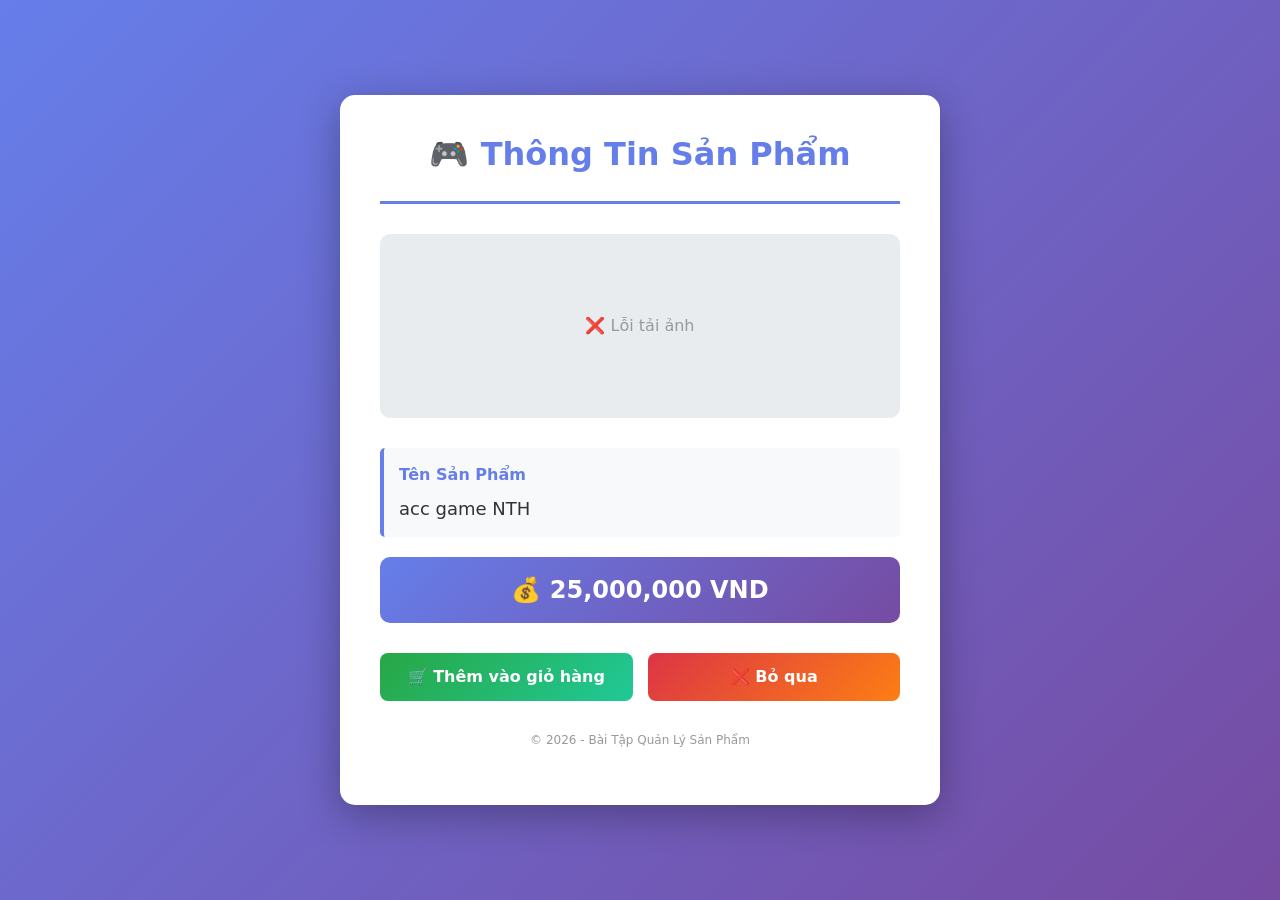
==== index.html @ 3d22265e "feat: Build SanPhamViewModel1 with product information display - Add Model, Controller, View for pro" ====
<!DOCTYPE html>
<html lang="vi">
<head>
    <meta charset="UTF-8">
    <meta name="viewport" content="width=device-width, initial-scale=1.0">
    <title>Bài Tập 2 - Thông Tin Sản Phẩm</title>
    <link href="https://cdn.jsdelivr.net/npm/bootstrap@5.3.0/dist/css/bootstrap.min.css" rel="stylesheet">
    <style>
        body {
            background: linear-gradient(135deg, #667eea 0%, #764ba2 100%);
            min-height: 100vh;
            display: flex;
            align-items: center;
            justify-content: center;
            padding: 20px;
        }
        .container {
            background: white;
            border-radius: 15px;
            box-shadow: 0 10px 40px rgba(0, 0, 0, 0.3);
            padding: 40px;
            max-width: 600px;
        }
        .product-header {
            text-align: center;
            margin-bottom: 30px;
            border-bottom: 3px solid #667eea;
            padding-bottom: 20px;
        }
        .product-header h2 {
            color: #667eea;
            font-weight: bold;
        }
        .product-info {
            display: grid;
            gap: 20px;
        }
        .info-item {
            padding: 15px;
            background: #f8f9fa;
            border-left: 4px solid #667eea;
            border-radius: 5px;
        }
        .info-item label {
            color: #667eea;
            font-weight: bold;
            display: block;
            margin-bottom: 8px;
        }
        .info-item .value {
            color: #333;
            font-size: 18px;
        }
        .price-badge {
            background: linear-gradient(135deg, #667eea 0%, #764ba2 100%);
            color: white;
            padding: 15px 30px;
            border-radius: 10px;
            text-align: center;
            font-size: 24px;
            font-weight: bold;
        }
        .image-container {
            text-align: center;
            margin: 30px 0;
        }
        .image-container img {
            max-width: 100%;
            max-height: 300px;
            border-radius: 10px;
            box-shadow: 0 5px 15px rgba(102, 126, 234, 0.3);
            object-fit: cover;
        }
        .no-image {
            background: #e9ecef;
            padding: 80px 20px;
            border-radius: 10px;
            color: #999;
            font-size: 16px;
        }
        .button-group {
            display: grid;
            grid-template-columns: 1fr 1fr;
            gap: 15px;
            margin-top: 30px;
        }
        .btn-custom {
            padding: 12px 20px;
            font-size: 16px;
            font-weight: bold;
            border: none;
            border-radius: 8px;
            cursor: pointer;
            transition: all 0.3s ease;
        }
        .btn-add-cart {
            background: linear-gradient(135deg, #28a745 0%, #20c997 100%);
            color: white;
        }
        .btn-add-cart:hover {
            transform: translateY(-2px);
            box-shadow: 0 5px 15px rgba(40, 167, 69, 0.3);
        }
        .btn-skip {
            background: linear-gradient(135deg, #dc3545 0%, #fd7e14 100%);
            color: white;
        }
        .btn-skip:hover {
            transform: translateY(-2px);
            box-shadow: 0 5px 15px rgba(220, 53, 69, 0.3);
        }
        .footer {
            text-align: center;
            margin-top: 30px;
            color: #999;
            font-size: 12px;
        }
        .loading {
            text-align: center;
            padding: 40px;
            color: #667eea;
        }
        .spinner-border {
            color: #667eea;
        }
    </style>
</head>
<body>
    <div class="container">
        <div class="product-header">
            <h2>🎮 Thông Tin Sản Phẩm</h2>
        </div>

        <div class="image-container" id="imageContainer">
            <div class="loading">
                <div class="spinner-border" role="status">
                    <span class="visually-hidden">Loading...</span>
                </div>
                <p>Đang tải ảnh...</p>
            </div>
        </div>

        <div class="product-info">
            <div class="info-item">
                <label>Tên Sản Phẩm</label>
                <div class="value">acc game NTH</div>
            </div>

            <div class="price-badge">
                💰 25,000,000 VND
            </div>
        </div>

        <div class="button-group">
            <button class="btn-custom btn-add-cart" onclick="addToCart()">
                🛒 Thêm vào giỏ hàng
            </button>
            <button class="btn-custom btn-skip" onclick="skipProduct()">
                ❌ Bỏ qua
            </button>
        </div>

        <div class="footer">
            <p>© 2026 - Bài Tập Quản Lý Sản Phẩm</p>
        </div>
    </div>

    <script src="https://cdn.jsdelivr.net/npm/bootstrap@5.3.0/dist/js/bootstrap.bundle.min.js"></script>
    <script>
        // Load random image on page load
        window.addEventListener('load', loadRandomImage);

        function loadRandomImage() {
            fetch('/api/random-image')
                .then(response => response.json())
                .then(data => {
                    const container = document.getElementById('imageContainer');
                    if (data.image) {
                        const img = document.createElement('img');
                        img.src = `/image/${encodeURIComponent(data.image)}`;
                        img.alt = 'acc game NTH';
                        img.onerror = () => {
                            container.innerHTML = '<div class="no-image">🖼️ Không thể tải ảnh</div>';
                        };
                        container.innerHTML = '';
                        container.appendChild(img);
                    } else {
                        container.innerHTML = '<div class="no-image">📂 Không tìm thấy ảnh trong thư mục</div>';
                    }
                })
                .catch(err => {
                    console.error('Error loading image:', err);
                    document.getElementById('imageContainer').innerHTML = '<div class="no-image">❌ Lỗi tải ảnh</div>';
                });
        }

        function addToCart() {
            alert('✅ Đã thêm "acc game NTH" vào giỏ hàng!');
        }

        function skipProduct() {
            alert('⏭️ Bỏ qua sản phẩm');
            // Có thể tải sản phẩm tiếp theo tại đây
            loadRandomImage();
        }
    </script>
</body>
</html>
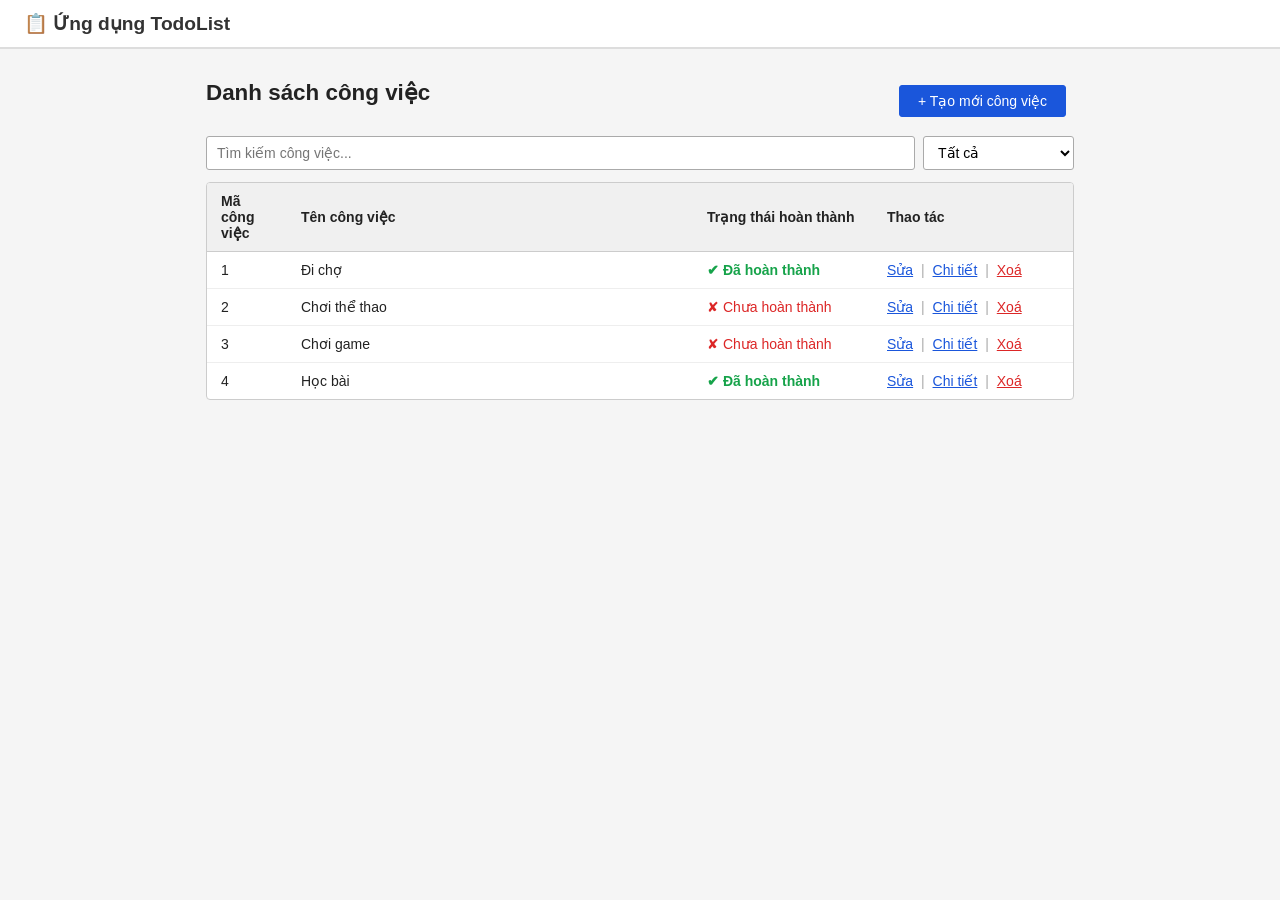
==== commit 594f23d9: "feat: TodoList app - xem, them, sua, xoa cong viec" ====
--- a/index.html
+++ b/index.html
@@ -1,208 +1,141 @@
 <!DOCTYPE html>
 <html lang="vi">
 <head>
-    <meta charset="UTF-8">
-    <meta name="viewport" content="width=device-width, initial-scale=1.0">
-    <title>Bài Tập 2 - Thông Tin Sản Phẩm</title>
-    <link href="https://cdn.jsdelivr.net/npm/bootstrap@5.3.0/dist/css/bootstrap.min.css" rel="stylesheet">
-    <style>
-        body {
-            background: linear-gradient(135deg, #667eea 0%, #764ba2 100%);
-            min-height: 100vh;
-            display: flex;
-            align-items: center;
-            justify-content: center;
-            padding: 20px;
-        }
-        .container {
-            background: white;
-            border-radius: 15px;
-            box-shadow: 0 10px 40px rgba(0, 0, 0, 0.3);
-            padding: 40px;
-            max-width: 600px;
-        }
-        .product-header {
-            text-align: center;
-            margin-bottom: 30px;
-            border-bottom: 3px solid #667eea;
-            padding-bottom: 20px;
-        }
-        .product-header h2 {
-            color: #667eea;
-            font-weight: bold;
-        }
-        .product-info {
-            display: grid;
-            gap: 20px;
-        }
-        .info-item {
-            padding: 15px;
-            background: #f8f9fa;
-            border-left: 4px solid #667eea;
-            border-radius: 5px;
-        }
-        .info-item label {
-            color: #667eea;
-            font-weight: bold;
-            display: block;
-            margin-bottom: 8px;
-        }
-        .info-item .value {
-            color: #333;
-            font-size: 18px;
-        }
-        .price-badge {
-            background: linear-gradient(135deg, #667eea 0%, #764ba2 100%);
-            color: white;
-            padding: 15px 30px;
-            border-radius: 10px;
-            text-align: center;
-            font-size: 24px;
-            font-weight: bold;
-        }
-        .image-container {
-            text-align: center;
-            margin: 30px 0;
-        }
-        .image-container img {
-            max-width: 100%;
-            max-height: 300px;
-            border-radius: 10px;
-            box-shadow: 0 5px 15px rgba(102, 126, 234, 0.3);
-            object-fit: cover;
-        }
-        .no-image {
-            background: #e9ecef;
-            padding: 80px 20px;
-            border-radius: 10px;
-            color: #999;
-            font-size: 16px;
-        }
-        .button-group {
-            display: grid;
-            grid-template-columns: 1fr 1fr;
-            gap: 15px;
-            margin-top: 30px;
-        }
-        .btn-custom {
-            padding: 12px 20px;
-            font-size: 16px;
-            font-weight: bold;
-            border: none;
-            border-radius: 8px;
-            cursor: pointer;
-            transition: all 0.3s ease;
-        }
-        .btn-add-cart {
-            background: linear-gradient(135deg, #28a745 0%, #20c997 100%);
-            color: white;
-        }
-        .btn-add-cart:hover {
-            transform: translateY(-2px);
-            box-shadow: 0 5px 15px rgba(40, 167, 69, 0.3);
-        }
-        .btn-skip {
-            background: linear-gradient(135deg, #dc3545 0%, #fd7e14 100%);
-            color: white;
-        }
-        .btn-skip:hover {
-            transform: translateY(-2px);
-            box-shadow: 0 5px 15px rgba(220, 53, 69, 0.3);
-        }
-        .footer {
-            text-align: center;
-            margin-top: 30px;
-            color: #999;
-            font-size: 12px;
-        }
-        .loading {
-            text-align: center;
-            padding: 40px;
-            color: #667eea;
-        }
-        .spinner-border {
-            color: #667eea;
-        }
-    </style>
+  <meta charset="UTF-8" />
+  <meta name="viewport" content="width=device-width, initial-scale=1.0" />
+  <title>TodoList</title>
+  <link rel="stylesheet" href="style.css" />
 </head>
 <body>
-    <div class="container">
-        <div class="product-header">
-            <h2>🎮 Thông Tin Sản Phẩm</h2>
-        </div>
 
-        <div class="image-container" id="imageContainer">
-            <div class="loading">
-                <div class="spinner-border" role="status">
-                    <span class="visually-hidden">Loading...</span>
-                </div>
-                <p>Đang tải ảnh...</p>
-            </div>
-        </div>
+  <div class="header">
+    <h1>📋 Ứng dụng TodoList</h1>
+  </div>
 
-        <div class="product-info">
-            <div class="info-item">
-                <label>Tên Sản Phẩm</label>
-                <div class="value">acc game NTH</div>
-            </div>
+  <div class="container">
 
-            <div class="price-badge">
-                💰 25,000,000 VND
-            </div>
-        </div>
+    <!-- TRANG: Danh sách -->
+    <div id="page-list" class="page active">
+      <div class="top-bar">
+        <h2 class="page-title">Danh sách công việc</h2>
+        <button class="btn btn-primary" onclick="showPage('page-add')">+ Tạo mới công việc</button>
+      </div>
 
-        <div class="button-group">
-            <button class="btn-custom btn-add-cart" onclick="addToCart()">
-                🛒 Thêm vào giỏ hàng
-            </button>
-            <button class="btn-custom btn-skip" onclick="skipProduct()">
-                ❌ Bỏ qua
-            </button>
-        </div>
+      <div class="filter-bar">
+        <input type="text" id="search-input" class="search-input" placeholder="Tìm kiếm công việc..." oninput="renderList()" />
+        <select id="filter-status" onchange="renderList()">
+          <option value="all">Tất cả</option>
+          <option value="done">Đã hoàn thành</option>
+          <option value="todo">Chưa hoàn thành</option>
+        </select>
+      </div>
 
-        <div class="footer">
-            <p>© 2026 - Bài Tập Quản Lý Sản Phẩm</p>
-        </div>
+      <div class="table-wrap">
+        <table>
+          <thead>
+            <tr>
+              <th style="width:80px">Mã công việc</th>
+              <th>Tên công việc</th>
+              <th style="width:180px">Trạng thái hoàn thành</th>
+              <th style="width:200px">Thao tác</th>
+            </tr>
+          </thead>
+          <tbody id="todo-tbody"></tbody>
+        </table>
+        <div id="empty-msg" class="empty-msg hidden">Chưa có công việc nào.</div>
+      </div>
     </div>
 
-    <script src="https://cdn.jsdelivr.net/npm/bootstrap@5.3.0/dist/js/bootstrap.bundle.min.js"></script>
-    <script>
-        // Load random image on page load
-        window.addEventListener('load', loadRandomImage);
+    <!-- TRANG: Thêm -->
+    <div id="page-add" class="page">
+      <h2 class="page-title">Thêm công việc</h2>
+      <div class="form-card">
+        <div class="form-group">
+          <label for="add-id">Mã công việc</label>
+          <input type="number" id="add-id" readonly />
+        </div>
+        <div class="form-group">
+          <label for="add-name">Tên công việc</label>
+          <input type="text" id="add-name" placeholder="Nhập tên công việc..." />
+        </div>
+        <div class="form-group">
+          <div class="checkbox-row">
+            <input type="checkbox" id="add-done" />
+            <label for="add-done">Trạng thái hoàn thành</label>
+          </div>
+        </div>
+        <div>
+          <button class="btn btn-primary" onclick="addTodo()">Thêm</button>
+          <button class="btn btn-secondary" onclick="showPage('page-list')">Quay trở lại</button>
+        </div>
+      </div>
+    </div>
 
-        function loadRandomImage() {
-            fetch('/api/random-image')
-                .then(response => response.json())
-                .then(data => {
-                    const container = document.getElementById('imageContainer');
-                    if (data.image) {
-                        const img = document.createElement('img');
-                        img.src = `/image/${encodeURIComponent(data.image)}`;
-                        img.alt = 'acc game NTH';
-                        img.onerror = () => {
-                            container.innerHTML = '<div class="no-image">🖼️ Không thể tải ảnh</div>';
-                        };
-                        container.innerHTML = '';
-                        container.appendChild(img);
-                    } else {
-                        container.innerHTML = '<div class="no-image">📂 Không tìm thấy ảnh trong thư mục</div>';
-                    }
-                })
-                .catch(err => {
-                    console.error('Error loading image:', err);
-                    document.getElementById('imageContainer').innerHTML = '<div class="no-image">❌ Lỗi tải ảnh</div>';
-                });
-        }
+    <!-- TRANG: Sửa -->
+    <div id="page-edit" class="page">
+      <h2 class="page-title">Sửa công việc</h2>
+      <div class="form-card">
+        <div class="form-group">
+          <label for="edit-id">Mã công việc</label>
+          <input type="number" id="edit-id" readonly />
+        </div>
+        <div class="form-group">
+          <label for="edit-name">Tên công việc</label>
+          <input type="text" id="edit-name" />
+        </div>
+        <div class="form-group">
+          <div class="checkbox-row">
+            <input type="checkbox" id="edit-done" />
+            <label for="edit-done">Trạng thái hoàn thành</label>
+          </div>
+        </div>
+        <div>
+          <button class="btn btn-warning" onclick="saveTodo()">Sửa</button>
+          <button class="btn btn-secondary" onclick="showPage('page-list')">Quay trở lại</button>
+        </div>
+      </div>
+    </div>
 
-        function addToCart() {
-            alert('✅ Đã thêm "acc game NTH" vào giỏ hàng!');
-        }
+    <!-- TRANG: Chi tiết -->
+    <div id="page-detail" class="page">
+      <h2 class="page-title">Chi tiết công việc</h2>
+      <div class="detail-card">
+        <div class="detail-row">
+          <span class="detail-label">Mã công việc</span>
+          <span class="detail-value" id="detail-id"></span>
+        </div>
+        <div class="detail-row">
+          <span class="detail-label">Tên công việc</span>
+          <span class="detail-value" id="detail-name"></span>
+        </div>
+        <div class="detail-row">
+          <span class="detail-label">Trạng thái</span>
+          <span class="detail-value" id="detail-done"></span>
+        </div>
+        <div style="margin-top:18px">
+          <button class="btn btn-warning" id="detail-edit-btn">Sửa</button>
+          <button class="btn btn-secondary" onclick="showPage('page-list')">Quay trở lại</button>
+        </div>
+      </div>
+    </div>
 
-        function skipProduct() {
-            alert('⏭️ Bỏ qua sản phẩm');
-            // Có thể tải sản phẩm tiếp theo tại đây
-            loadRandomImage();
-        }
-    </script>
+  </div>
+
+  <!-- Toast -->
+  <div id="toast" class="toast"></div>
+
+  <!-- Modal xoá -->
+  <div id="delete-modal" class="modal-overlay hidden">
+    <div class="modal">
+      <h2>Xác nhận xoá</h2>
+      <p>Bạn có chắc muốn xoá công việc <strong id="modal-task-name"></strong>?</p>
+      <div>
+        <button class="btn btn-danger" id="confirm-delete-btn">Xoá</button>
+        <button class="btn btn-secondary" onclick="closeModal()">Huỷ</button>
+      </div>
+    </div>
+  </div>
+
+  <script src="app.js"></script>
 </body>
 </html>
--- a/style.css
+++ b/style.css
@@ -0,0 +1,284 @@
+* { box-sizing: border-box; margin: 0; padding: 0; }
+
+body {
+  font-family: Arial, sans-serif;
+  background: #f5f5f5;
+  color: #222;
+  font-size: 15px;
+}
+
+.header {
+  background: #fff;
+  border-bottom: 2px solid #ddd;
+  padding: 12px 24px;
+}
+
+.header h1 {
+  font-size: 1.2rem;
+  color: #333;
+}
+
+.container {
+  max-width: 900px;
+  margin: 30px auto;
+  padding: 0 16px;
+}
+
+/* Pages */
+.page { display: none; }
+.page.active { display: block; }
+
+/* Page title */
+.page-title {
+  font-size: 1.4rem;
+  font-weight: bold;
+  margin-bottom: 16px;
+  color: #222;
+}
+
+/* Link button */
+.link-btn {
+  color: #1a56db;
+  text-decoration: underline;
+  background: none;
+  border: none;
+  cursor: pointer;
+  font-size: 14px;
+  font-family: inherit;
+  padding: 0;
+}
+
+.link-btn:hover { color: #1040a0; }
+
+/* Table */
+.table-wrap {
+  background: #fff;
+  border: 1px solid #ccc;
+  border-radius: 4px;
+  overflow: hidden;
+  margin-top: 12px;
+}
+
+table {
+  width: 100%;
+  border-collapse: collapse;
+}
+
+th {
+  background: #f0f0f0;
+  border-bottom: 1px solid #ccc;
+  padding: 10px 14px;
+  text-align: left;
+  font-size: 14px;
+  font-weight: bold;
+}
+
+td {
+  padding: 10px 14px;
+  border-bottom: 1px solid #eee;
+  font-size: 14px;
+  vertical-align: middle;
+}
+
+tr:last-child td { border-bottom: none; }
+tr:hover td { background: #fafafa; }
+
+.action-cell { white-space: nowrap; }
+.action-cell .link-btn + .sep { color: #aaa; margin: 0 4px; }
+
+/* Badge */
+.badge-done { color: #16a34a; font-weight: bold; }
+.badge-todo { color: #dc2626; }
+
+/* Form card */
+.form-card {
+  background: #fff;
+  border: 1px solid #ccc;
+  border-radius: 4px;
+  padding: 24px;
+  max-width: 480px;
+}
+
+.form-group { margin-bottom: 16px; }
+
+label {
+  display: block;
+  font-size: 13px;
+  font-weight: bold;
+  color: #444;
+  margin-bottom: 5px;
+}
+
+input[type="text"],
+input[type="number"] {
+  width: 100%;
+  padding: 7px 10px;
+  border: 1px solid #aaa;
+  border-radius: 3px;
+  font-size: 14px;
+  font-family: inherit;
+  outline: none;
+  background: #fff;
+}
+
+input[type="text"]:focus,
+input[type="number"]:focus {
+  border-color: #1a56db;
+}
+
+input[readonly] { background: #f0f0f0; color: #888; }
+
+.checkbox-row {
+  display: flex;
+  align-items: center;
+  gap: 8px;
+}
+
+.checkbox-row input[type="checkbox"] {
+  width: 16px;
+  height: 16px;
+  cursor: pointer;
+}
+
+.checkbox-row label {
+  margin: 0;
+  font-weight: normal;
+  font-size: 14px;
+  cursor: pointer;
+}
+
+/* Buttons */
+.btn {
+  padding: 7px 18px;
+  border-radius: 3px;
+  font-size: 14px;
+  font-family: inherit;
+  cursor: pointer;
+  border: 1px solid transparent;
+  margin-right: 8px;
+}
+
+.btn-primary { background: #1a56db; color: #fff; border-color: #1a56db; }
+.btn-primary:hover { background: #1040a0; }
+
+.btn-warning { background: #d97706; color: #fff; border-color: #d97706; }
+.btn-warning:hover { background: #b45309; }
+
+.btn-danger { background: #dc2626; color: #fff; border-color: #dc2626; }
+.btn-danger:hover { background: #b91c1c; }
+
+.btn-secondary { background: #fff; color: #333; border-color: #aaa; }
+.btn-secondary:hover { background: #f0f0f0; }
+
+/* Detail card */
+.detail-card {
+  background: #fff;
+  border: 1px solid #ccc;
+  border-radius: 4px;
+  padding: 24px;
+  max-width: 480px;
+}
+
+.detail-row {
+  display: flex;
+  padding: 10px 0;
+  border-bottom: 1px solid #eee;
+  font-size: 14px;
+}
+
+.detail-row:last-of-type { border-bottom: none; }
+
+.detail-label { width: 160px; font-weight: bold; color: #555; flex-shrink: 0; }
+.detail-value { color: #222; }
+
+/* Toast */
+.toast {
+  position: fixed;
+  bottom: 20px;
+  right: 20px;
+  background: #333;
+  color: #fff;
+  padding: 10px 18px;
+  border-radius: 4px;
+  font-size: 14px;
+  opacity: 0;
+  transition: opacity 0.3s;
+  pointer-events: none;
+  z-index: 999;
+}
+.toast.show { opacity: 1; }
+
+/* Modal */
+.modal-overlay {
+  position: fixed;
+  inset: 0;
+  background: rgba(0,0,0,0.4);
+  z-index: 200;
+  display: flex;
+  align-items: center;
+  justify-content: center;
+}
+
+.modal {
+  background: #fff;
+  border: 1px solid #ccc;
+  border-radius: 4px;
+  padding: 28px 24px;
+  max-width: 380px;
+  width: 90%;
+  text-align: center;
+}
+
+.modal h2 { font-size: 1.1rem; margin-bottom: 10px; }
+.modal p  { font-size: 14px; color: #555; margin-bottom: 20px; line-height: 1.6; }
+.modal p strong { color: #222; }
+
+.hidden { display: none !important; }
+
+/* Filter bar */
+.filter-bar {
+  display: flex;
+  gap: 8px;
+  margin-bottom: 12px;
+  flex-wrap: wrap;
+}
+
+.search-input {
+  flex: 1;
+  min-width: 180px;
+  padding: 7px 10px;
+  border: 1px solid #aaa;
+  border-radius: 3px;
+  font-size: 14px;
+  font-family: inherit;
+  outline: none;
+}
+
+.search-input:focus { border-color: #1a56db; }
+
+select {
+  padding: 7px 10px;
+  border: 1px solid #aaa;
+  border-radius: 3px;
+  font-size: 14px;
+  font-family: inherit;
+  background: #fff;
+  outline: none;
+}
+
+/* Top bar */
+.top-bar {
+  display: flex;
+  align-items: center;
+  justify-content: space-between;
+  margin-bottom: 14px;
+  flex-wrap: wrap;
+  gap: 8px;
+}
+
+.empty-msg {
+  padding: 30px;
+  text-align: center;
+  color: #888;
+  font-size: 14px;
+}
